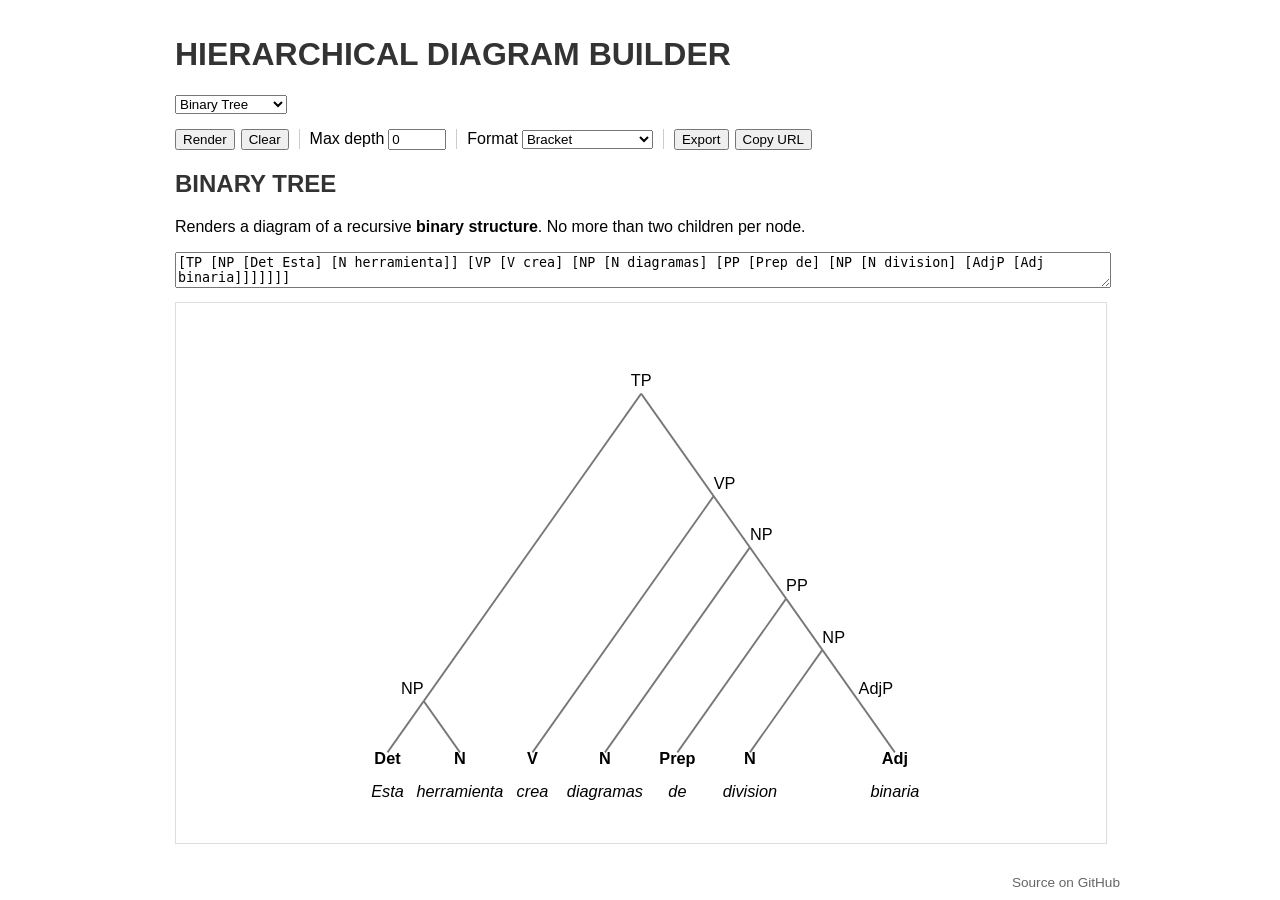
==== index.html @ 6206010d "Add unified hierarchical diagram builder with three visualization tools Combines Binary Tree (SVG), " ====
<!DOCTYPE html>
<html lang="es">

<head>
  <meta charset="utf-8">
  <meta name="viewport" content="width=device-width, initial-scale=1">
  <meta name="author" content="Alejandro Rojo">
  <title>Hierarchical Diagram Builder</title>

  <!-- Scripts -->
  <script src="jsexternal/jquery-3.3.1.min.js"></script>
  <script src="js/common.js"></script>
  <script src="js/parsernode.js"></script>
  <script src="js/parserterminal.js"></script>
  <script src="js/taxogrid.js"></script>
  <script src="js/binarydivision.js"></script>

  <link rel="stylesheet" type="text/css" href="style/common.css" />
  <link rel="stylesheet" type="text/css" href="style/graphicOutput.css" />

  <style>
    #common-toolbar {
      margin: 8px 0;
      display: flex;
      flex-wrap: wrap;
      align-items: center;
      gap: 6px;
    }
    #common-toolbar .separator {
      border-left: 1px solid #ccc;
      height: 20px;
      margin: 0 4px;
    }
    #depth-control, #format-control {
      display: inline-flex;
      align-items: center;
      gap: 4px;
    }
    .tool-section { display: none; }
    .tool-section.active { display: block; }

    #output-frame {
      width: 100%;
      height: 60vh;
      border: 1px solid #ddd;
      margin-top: 10px;
      background: #fff;
    }

    .repo-link {
      margin-top: 12px;
      font-size: 85%;
      text-align: right;
    }
    .repo-link a { color: #666; }
    .repo-link a:hover { color: #333; }
  </style>
</head>

<body>
  <main>
    <header class="inputarea">
      <h1>Hierarchical Diagram Builder</h1>
      <select id="tool-selector" onchange="switchTool(this.value)">
        <option value="binary">Binary Tree</option>
        <option value="taxogrid">Taxonomy Grid</option>
        <option value="tabulate">Tabulator</option>
      </select>
    </header>

    <!-- ================ COMMON TOOLBAR ================ -->
    <div id="common-toolbar">
      <input type="button" value="Render" onclick="commonRender();" />
      <input type="button" value="Clear" onclick="commonClear();" />
      <span class="separator"></span>
      <div id="depth-control">
        <label for="maxDepth">Max depth</label>
        <input id="maxDepth" type="number" min="0" value="0" style="width:50px" />
      </div>
      <span class="separator"></span>
      <div id="format-control">
        <label for="formatSelector">Format</label>
        <select id="formatSelector" onchange="formatChanged();">
          <option value="bracket">Bracket</option>
          <option value="bracket-indented">Bracket (indented)</option>
          <option value="tree">Tree</option>
        </select>
      </div>
      <span class="separator"></span>
      <input type="button" value="Export" onclick="commonExport();" />
      <input type="button" value="Copy URL" onclick="commonCopyURL();" />
    </div>

    <!-- ================ BINARY DESCRIPTION ================ -->
    <section id="binary-section" class="tool-section active">
      <h2>Binary Tree</h2>
      <p>Renders a diagram of a recursive <strong>binary structure</strong>. No more than two children per node.</p>
    </section>

    <!-- ================ TAXOGRID (own textarea + controls) ================ -->
    <section id="taxogrid-section" class="tool-section">
      <h2>Taxonomy Grid</h2>
      <p>Renders a recursive division of a rectangle. Inspired by
        <a href="https://en.wikipedia.org/wiki/Treemapping">treemaps</a>,
        <a href="https://en.wikipedia.org/wiki/Chinese_character_description_language">chinese character decomposition</a> or
        <a href="https://en.wikipedia.org/wiki/Metro_(design_language)">Metro</a> minimalist design.
      </p>
      <label>Use brackets <strong>[...]</strong> for hierarchy, <strong>spaces</strong> as separators,
        quotation marks <strong>"..."</strong> or <strong>&laquo;...&raquo;</strong> to group tokens</label>
      <textarea id="taxogridInput">[Agua Barco [Cabeza Dedo [Estrella Flor Globo Hoja] Isla] Judia]</textarea>
      <div>
        <select id="taxogridClickBehaviour" onchange="taxogridActionChanged();">
          <optgroup label="Cell Action">
            <option value='select' selected>Select</option>
            <option value='copy'>Copy text</option>
            <option value='reorder'>Reorder</option>
          </optgroup>
        </select>
        <select id="taxogridOutputOption">
          <optgroup label="Method">
            <option value='0' selected>CSS flex</option>
            <option value='1'>CSS grid</option>
          </optgroup>
        </select>
        Margin<input id="taxogridMargin" type="number" name="margin" min="0" max="10" value="2">px
      </div>
    </section>

    <!-- ================ TABULATE DESCRIPTION ================ -->
    <section id="tabulate-section" class="tool-section">
      <h2>Tabulator</h2>
      <p>Creates a table from hierarchical data. Same input as Binary Tree, rendered as a study table.</p>
    </section>

    <!-- ================ SHARED INPUT (binary + tabulate) ================ -->
    <div id="shared-input-area">
      <textarea id="sharedInput">[TP [NP [Det Esta] [N herramienta]] [VP [V crea] [NP [N diagramas] [PP [Prep de] [NP [N division] [AdjP [Adj binaria]]]]]]]</textarea>
    </div>

    <!-- ================ OUTPUT ================ -->
    <iframe id="output-frame" src="about:blank"></iframe>

  </main>

  <footer>
    <div class="repo-link">
      <a href="https://github.com/alerojorela/hierarchical-diagram-builder">Source on GitHub</a>
    </div>
  </footer>

  <script>
    /**************************************************************
     *                  TOOL STATE
     **************************************************************/
    var activeTool = 'binary';
    var currentFormat = 'bracket';
    var thisURL = [location.protocol, '//', location.host, location.pathname].join('');

    var tools = {
      binary:   { hasDepth: true,  hasFormat: true  },
      taxogrid: { hasDepth: false, hasFormat: false },
      tabulate: { hasDepth: true,  hasFormat: true  }
    };


    /**************************************************************
     *                  TOOL SWITCHING
     **************************************************************/
    var switchTool = function (tool) {
      activeTool = tool;
      var sections = document.getElementsByClassName('tool-section');
      for (var n = 0; n < sections.length; n++) sections[n].classList.remove('active');
      document.getElementById(tool + '-section').classList.add('active');

      // Depth control
      var depthInput = document.getElementById('maxDepth');
      depthInput.disabled = !tools[tool].hasDepth;
      if (!tools[tool].hasDepth) depthInput.value = 0;

      // Format control: visible for binary/tabulate, hidden for taxogrid
      document.getElementById('format-control').style.display = tools[tool].hasFormat ? '' : 'none';

      // Shared textarea: visible for binary/tabulate, hidden for taxogrid
      document.getElementById('shared-input-area').style.display = tools[tool].hasFormat ? '' : 'none';
    };


    /**************************************************************
     *                  FORMAT CONVERSION
     **************************************************************/
    var objectToTree = function (obj, depth) {
      if (depth === undefined) depth = 0;
      var name = ('name' in obj) ? obj.name : '';
      var lines = ['\t'.repeat(depth) + name];
      if ('children' in obj) {
        for (var i = 0; i < obj.children.length; i++) {
          lines.push(objectToTree(obj.children[i], depth + 1));
        }
      }
      return lines.join('\n');
    };

    var treeToObject = function (text) {
      var tabmatch = /\t|\s{4}/g;
      var lines = text.split('\n');
      var items = [];
      for (var i = 0; i < lines.length; i++) {
        if (lines[i].trim() !== '') {
          items.push({
            depth: (lines[i].match(tabmatch) || []).length,
            name: lines[i].replace(tabmatch, '').trim()
          });
        }
      }
      if (items.length === 0) return { name: '' };

      var buildTree = function (start, parentDepth) {
        var nodes = [];
        var i = start;
        while (i < items.length && items[i].depth > parentDepth) {
          if (items[i].depth === parentDepth + 1) {
            var node = { name: items[i].name };
            var sub = buildTree(i + 1, items[i].depth);
            if (sub.nodes.length > 0) node.children = sub.nodes;
            nodes.push(node);
            i = sub.nextIdx;
          } else {
            i++;
          }
        }
        return { nodes: nodes, nextIdx: i };
      };

      var root = { name: items[0].name };
      var sub = buildTree(1, items[0].depth);
      if (sub.nodes.length > 0) root.children = sub.nodes;
      return root;
    };

    var parseSharedInput = function () {
      var text = document.getElementById('sharedInput').value.trim();
      if (!text) return undefined;
      if (currentFormat === 'tree') return treeToObject(text);
      return ParseBrackettedExpr(text);
    };

    var formatChanged = function () {
      var newFormat = document.getElementById('formatSelector').value;
      var text = document.getElementById('sharedInput').value.trim();
      if (!text) { currentFormat = newFormat; return; }

      // Parse with current format
      var obj;
      if (currentFormat === 'tree') {
        obj = treeToObject(text);
      } else {
        try { obj = ParseBrackettedExpr(text); } catch (e) { obj = null; }
      }
      if (!obj) { currentFormat = newFormat; return; }

      // Convert to new format
      if (newFormat === 'bracket') {
        document.getElementById('sharedInput').value = objectToBracketedExpression(obj, false);
      } else if (newFormat === 'bracket-indented') {
        document.getElementById('sharedInput').value = objectToBracketedExpression(obj, true);
      } else {
        document.getElementById('sharedInput').value = objectToTree(obj);
      }
      currentFormat = newFormat;
    };


    /**************************************************************
     *                  IFRAME RENDERING
     **************************************************************/
    var buildIframeSrc = function () {
      var depth = document.getElementById('maxDepth').value || '0';

      if (activeTool === 'binary') {
        var obj = parseSharedInput();
        if (!obj) return '';
        var bracket = objectToBracketedExpression(obj, false);
        return 'binarydivision.html?q=' + encodeURIComponent(bracket) + '&depth=' + depth;

      } else if (activeTool === 'taxogrid') {
        var q = encodeURIComponent(document.getElementById('taxogridInput').value);
        var method = document.getElementById('taxogridOutputOption').value;
        var margin = document.getElementById('taxogridMargin').value || '2';
        var action = document.getElementById('taxogridClickBehaviour').value;
        return 'taxogrid.html?q=' + q + '&method=' + method + '&margin=' + margin + '&action=' + action;

      } else {
        var obj = parseSharedInput();
        if (!obj) return '';
        var tree = objectToTree(obj);
        return 'tabulate.html?q=' + encodeURIComponent(tree) + '&depth=' + depth;
      }
    };

    var commonRender = function () {
      var src = buildIframeSrc();
      if (src) document.getElementById('output-frame').src = src;
    };

    var commonClear = function () {
      if (activeTool === 'taxogrid') {
        document.getElementById('taxogridInput').value = '';
      } else {
        document.getElementById('sharedInput').value = '';
      }
      document.getElementById('output-frame').src = 'about:blank';
    };

    var commonCopyURL = function () {
      var input;
      if (activeTool === 'taxogrid') {
        input = document.getElementById('taxogridInput').value;
      } else {
        input = document.getElementById('sharedInput').value;
      }
      var url = thisURL + '?tool=' + activeTool + '&q=' + encodeURIComponent(input);
      navigator.clipboard.writeText(url);
    };

    var commonExport = function () {
      if (activeTool === 'binary')        exportBinarySVG();
      else if (activeTool === 'taxogrid') exportTaxogridHTML();
      else if (activeTool === 'tabulate') exportTabulateCSV();
    };


    /**************************************************************
     *                  EXPORT
     **************************************************************/
    var exportBinarySVG = function () {
      var obj = parseSharedInput();
      if (!obj) return;
      var maxdepth = parseInt(document.getElementById("maxDepth").value) || 0;
      if (maxdepth > 0) pruneAtDepth(obj, maxdepth);
      var renderedobj = Render(obj);
      downloadFile('diagram.svg', renderedobj.content.firstChild.outerHTML, 'image/svg+xml');
    };

    var exportTaxogridHTML = function () {
      var q = document.getElementById('taxogridInput').value;
      var obj = parserterminal.parse(q);
      var method = document.getElementById('taxogridOutputOption').value;
      var elem;
      if (method == 1) {
        elem = render.TaxoGridCSSGrid(obj, renderoptions.square);
      } else {
        elem = render.TaxoGridCSSFlex(obj, renderoptions.square);
      }
      var margin = document.getElementById('taxogridMargin').value || '2';
      var html = '<!DOCTYPE html>\n<html>\n<head>\n<meta charset="utf-8">\n' +
        '<style>' +
        ':root{--cell-margin:' + margin + 'px}' +
        '.taxogram{width:85vh;height:85vh}' +
        '.flexgrid .branch{display:flex;flex-direction:row;flex-wrap:wrap;width:100%;height:100%}' +
        '.terminal>.content{background:#444;color:#fff;display:flex;justify-content:center;align-items:center;' +
        'margin:var(--cell-margin) auto;height:calc(100% - 2*var(--cell-margin));width:calc(100% - 2*var(--cell-margin))}' +
        '.terminal a,.terminal span{color:#fff;text-decoration:none;padding:3px}' +
        '</style>\n</head>\n<body>\n' +
        elem.outerHTML +
        '\n</body>\n</html>';
      downloadFile('taxogrid.html', html, 'text/html');
    };

    var exportTabulateCSV = function () {
      var obj = parseSharedInput();
      if (!obj) return;
      var maxdepth = parseInt(document.getElementById("maxDepth").value) || 0;
      var tree = objectToTree(obj);
      var tabmatch = /\t|\s{4}/g;
      var paragraphs = tree.split('\n');

      var maxCols = 0;
      for (var n = 0; n < paragraphs.length; n++) {
        if (paragraphs[n].trim() !== '') {
          var depth = (paragraphs[n].match(tabmatch) || []).length;
          var cols = depth + 1;
          if (maxdepth > 0) cols = Math.min(cols, maxdepth);
          maxCols = Math.max(maxCols, cols);
        }
      }

      var csv = '';
      for (var n = 0; n < paragraphs.length; n++) {
        if (paragraphs[n].trim() !== '') {
          var depth = (paragraphs[n].match(tabmatch) || []).length;
          if (maxdepth > 0 && depth >= maxdepth) continue;
          var content = paragraphs[n].replace(tabmatch, '').trim().replace(/"/g, '""');
          var row = [];
          for (var c = 0; c < maxCols; c++) {
            row.push(c === depth ? '"' + content + '"' : '""');
          }
          csv += row.join(',') + '\n';
        }
      }
      downloadFile('table.csv', csv, 'text/csv');
    };

    var downloadFile = function (filename, content, mimeType) {
      var blob = new Blob([content], { type: mimeType });
      var a = document.createElement('a');
      a.href = URL.createObjectURL(blob);
      a.download = filename;
      a.click();
      URL.revokeObjectURL(a.href);
    };


    /**************************************************************
     *                  TAXOGRID: ACTION CHANGE
     **************************************************************/
    var taxogridActionChanged = function () {
      var iframe = document.getElementById('output-frame');
      if (iframe.contentWindow && activeTool === 'taxogrid') {
        var action = document.getElementById('taxogridClickBehaviour').value;
        iframe.contentWindow.postMessage({ type: 'set-action', action: action }, '*');
      }
    };


    /**************************************************************
     *                  MESSAGES FROM IFRAME
     **************************************************************/
    window.addEventListener('message', function (e) {
      if (e.data && e.data.type === 'taxogrid-sync') {
        document.getElementById('taxogridInput').value = e.data.expression;
      }
    });


    /**************************************************************
     *                  UTILITIES
     **************************************************************/
    var pruneAtDepth = function (obj, maxDepth, currentDepth) {
      if (currentDepth === undefined) currentDepth = 0;
      if (currentDepth >= maxDepth) { delete obj.children; return; }
      if ('children' in obj) {
        for (var n = 0; n < obj.children.length; n++) {
          pruneAtDepth(obj.children[n], maxDepth, currentDepth + 1);
        }
      }
    };


    /**************************************************************
     *                  INIT
     **************************************************************/
    window.onload = function () {
      var tool = GetURLParameter("tool");
      if (tool !== undefined) {
        activeTool = decodeURI(tool[0]);
        document.getElementById("tool-selector").value = activeTool;
      }
      switchTool(activeTool);

      var q = GetURLParameter("q");
      if (q !== undefined) {
        var input = decodeURI(q[0]);
        if (activeTool === 'taxogrid') {
          document.getElementById('taxogridInput').value = input;
        } else {
          document.getElementById('sharedInput').value = input;
        }
      }

      var fmt = GetURLParameter("format");
      if (fmt !== undefined) {
        currentFormat = decodeURI(fmt[0]);
        document.getElementById('formatSelector').value = currentFormat;
      }

      commonRender();
    };
  </script>
</body>

</html>
---- style/common.css ----
/**************************************************************
 *                       COMMON
 **************************************************************/

/* Filter effects */
.invert { filter: invert(100%); }
.grayscale { filter: grayscale(100%); }
.brightness { filter: brightness(0.25); }
---- style/graphicOutput.css ----
/*
Para documentos HTML con input, y con output gráficos
*/
/***************************
****************************
				LAYOUT
****************************
***************************/
.flex {
	width: 99%;
	margin: 0 auto;
	display: flex;
	justify-content: space-between;
}
.center {
	display: block;
	margin-left: auto;
	margin-right: auto;
	width: 50%;
} 

/***************************
****************************
			SVG
****************************
***************************/

text.selected {
	font-family: Ubuntu;
	fill: red;
}

text {
	font-family: Isocteur, Courier New, sans-serif;
}

rect:hover {
	fill: none;
	/* filter: brightness(190%);
	background:url([data-uri]
	) repeat;
	*/
}

#canvas {
	height: 100px;
}


/***************************
****************************
			
****************************
***************************/
a {
	/*
	color: red;
	padding: 0em 1em;
	*/
	
	text-decoration: none;
}



/*
Para textos hechos con im�genes en vez de con tipos de letra est�ndar.
*/
textarea {
	min-width: 100%;
}

.inputarea {
	margin: 15px 0;
}



/*
button {
	background-color: #ddd;
	border: none;

	text-decoration: none;

	cursor: pointer;
	
	height: 50px;
	width: 70px;
}
*/


body {
	max-width: 960px;
	width: 95%;
	background: none;

	margin: 0 auto;
	text-align: left;
	font-family: 'Segoe UI', 'Helvetica Neue', Arial, sans-serif;
}



/***************************
****************************
		  HEADERS
****************************
***************************/  
header {
	/* text-align: right; */
}
footer {
	text-align: center;
}


h1, h2 {
	text-transform: uppercase;
}
h1, h2, h3, h4, h5, h6 {
	font-family: 'Calibri', 'Segoe UI', 'Helvetica Neue', Arial, sans-serif;
	color: #333;
}


main {
	/* background-color: #fff; */
	 /* color distinto del de la p�gina  */
	padding: 15px;
}





/***************************
****************************
			HIDDEN OBJECTS
****************************
***************************/  
details {
	border: 1px solid #ccc;
	border-radius: 3px;
	margin: 10px 0;
}
details>* {
	padding: 0 12px;
}
details summary {
	background: #f5f5f5;
	border-bottom: 1px solid #ccc;
	color: #555;
	padding: 4px 12px;
	cursor: pointer;
}
details summary:hover {
	background: #eee;
	color: #333;
}


.hiddenBeforeProcessing {
	display: none;
}


/***************************
****************************
		OTROS
****************************
***************************/  
.WarningArea {
	display:none;
	margin: 10px 30px;
	padding: 10px 20px;
	border: 1px dotted gray;
	border-left: 2px solid red;
	color: red;
}

/***************************
****************************
		TABLES & LISTS
****************************
***************************/  
  .minimalist th {
	border-bottom: 3px solid;
  }

  td {
	padding: 0 5px;
  }

  tbody tr:hover {
	background-color: rgb(238, 238, 238);
	}
	




	.table-of-contents {
		background-color: #eee;
	}
  	.table-of-contents li {
		list-style-type: none;
	}
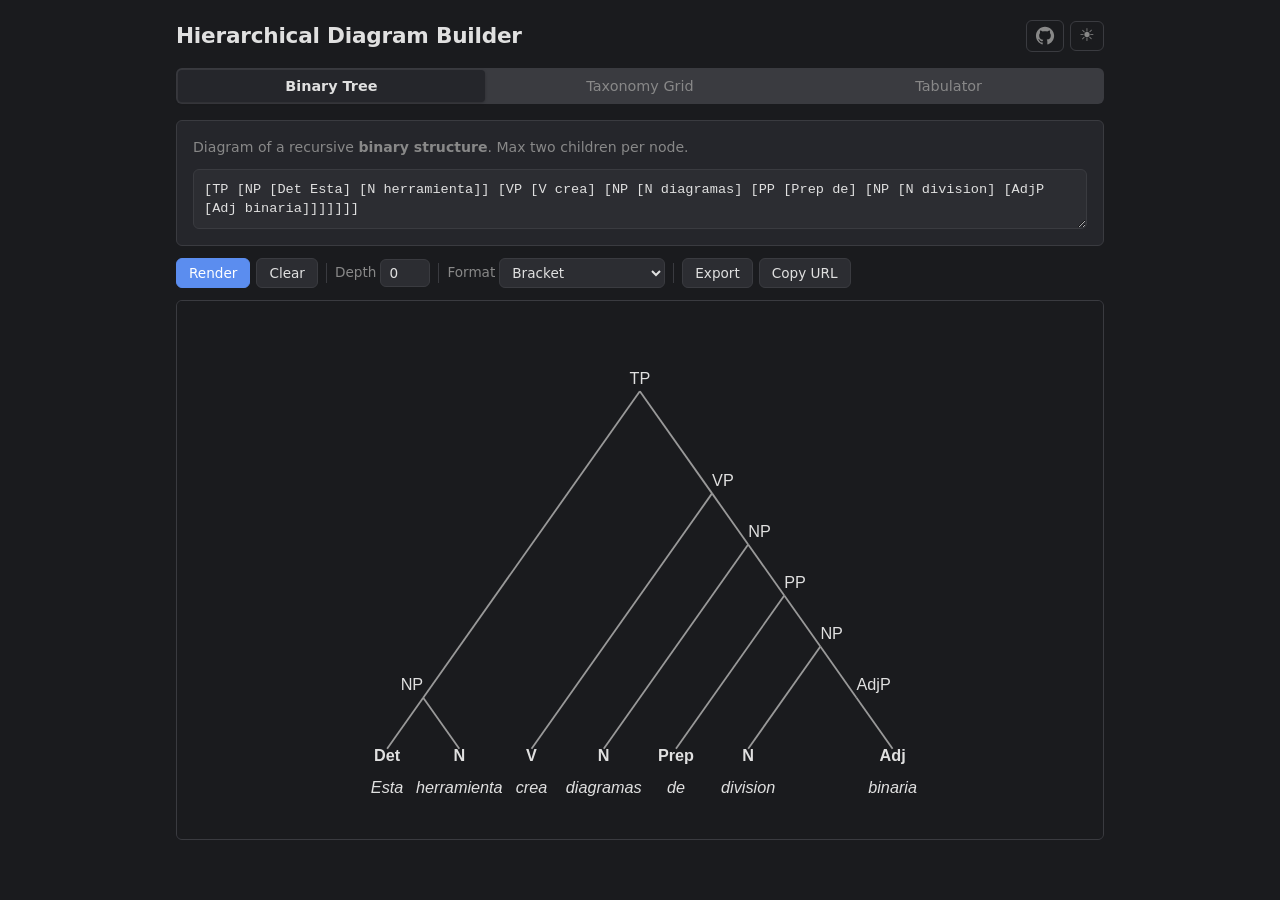
==== commit 68168934: "update" ====
--- a/index.html
+++ b/index.html
@@ -7,7 +7,6 @@
   <meta name="author" content="Alejandro Rojo">
   <title>Hierarchical Diagram Builder</title>
 
-  <!-- Scripts -->
   <script src="jsexternal/jquery-3.3.1.min.js"></script>
   <script src="js/common.js"></script>
   <script src="js/parsernode.js"></script>
@@ -15,466 +14,622 @@
   <script src="js/taxogrid.js"></script>
   <script src="js/binarydivision.js"></script>
 
-  <link rel="stylesheet" type="text/css" href="style/common.css" />
-  <link rel="stylesheet" type="text/css" href="style/graphicOutput.css" />
-
   <style>
-    #common-toolbar {
-      margin: 8px 0;
+    :root {
+      --bg: #1a1b1e;
+      --surface: #25262b;
+      --border: #3a3b40;
+      --text: #e0e0e0;
+      --muted: #888;
+      --accent: #5b8def;
+      --accent-hover: #4a7cff;
+      --radius: 6px;
+      --shadow: rgba(0,0,0,0.25);
+      --input-bg: #2c2d32;
+    }
+    [data-theme="light"] {
+      --bg: #f4f5f7;
+      --surface: #fff;
+      --border: #e0e0e0;
+      --text: #333;
+      --muted: #777;
+      --accent: #4a7cff;
+      --accent-hover: #3360d4;
+      --shadow: rgba(0,0,0,0.08);
+      --input-bg: #fff;
+    }
+
+    *, *::before, *::after { box-sizing: border-box; }
+    html, body { margin: 0; padding: 0; }
+    body {
+      font-family: 'Segoe UI', system-ui, -apple-system, sans-serif;
+      background: var(--bg);
+      color: var(--text);
+      line-height: 1.5;
+    }
+
+    main {
+      max-width: 960px;
+      margin: 0 auto;
+      padding: 20px 16px;
+    }
+
+    h1 {
+      font-size: 1.35em;
+      font-weight: 600;
+      margin: 0 0 16px;
+      letter-spacing: -0.01em;
+    }
+
+    /* ── Tabs ── */
+    .tabs {
+      display: flex;
+      gap: 2px;
+      background: var(--border);
+      border-radius: var(--radius);
+      padding: 2px;
+      margin-bottom: 16px;
+    }
+    .tab {
+      flex: 1;
+      padding: 8px 12px;
+      border: none;
+      border-radius: calc(var(--radius) - 2px);
+      background: transparent;
+      font-size: 0.9em;
+      color: var(--muted);
+      cursor: pointer;
+      transition: all 0.15s;
+    }
+    .tab:hover { color: var(--text); }
+    .tab.active {
+      background: var(--surface);
+      color: var(--text);
+      font-weight: 600;
+      box-shadow: 0 1px 3px var(--shadow);
+    }
+
+    /* ── Panel ── */
+    .panel {
+      background: var(--surface);
+      border: 1px solid var(--border);
+      border-radius: var(--radius);
+      padding: 16px;
+      margin-bottom: 12px;
+    }
+
+    .tool-hint {
+      display: none;
+      margin: 0 0 10px;
+      font-size: 0.88em;
+      color: var(--muted);
+    }
+    .tool-hint.active { display: block; }
+    .tool-hint a { color: var(--accent); }
+
+    textarea {
+      display: block;
+      width: 100%;
+      min-height: 56px;
+      padding: 10px;
+      border: 1px solid var(--border);
+      border-radius: var(--radius);
+      font-family: 'Consolas', 'Monaco', 'Courier New', monospace;
+      font-size: 0.85em;
+      resize: vertical;
+      line-height: 1.4;
+      color: var(--text);
+      background: var(--input-bg);
+    }
+    textarea:focus {
+      outline: none;
+      border-color: var(--accent);
+      box-shadow: 0 0 0 2px rgba(91, 141, 239, 0.2);
+    }
+
+    .taxogrid-controls {
       display: flex;
       flex-wrap: wrap;
+      gap: 8px;
       align-items: center;
+      margin-top: 10px;
+    }
+
+    /* ── Toolbar ── */
+    .toolbar {
+      display: flex;
+      flex-wrap: wrap;
       gap: 6px;
-    }
-    #common-toolbar .separator {
-      border-left: 1px solid #ccc;
-      height: 20px;
-      margin: 0 4px;
-    }
-    #depth-control, #format-control {
+      align-items: center;
+      margin-bottom: 12px;
+    }
+    .toolbar .group {
       display: inline-flex;
       align-items: center;
       gap: 4px;
     }
-    .tool-section { display: none; }
-    .tool-section.active { display: block; }
-
+    .toolbar .sep {
+      width: 1px;
+      height: 20px;
+      background: var(--border);
+      margin: 0 2px;
+    }
+
+    /* ── Controls ── */
+    button, select, input[type="number"] {
+      font-family: inherit;
+      font-size: 0.85em;
+      border: 1px solid var(--border);
+      border-radius: var(--radius);
+      padding: 6px 12px;
+      background: var(--input-bg);
+      color: var(--text);
+      cursor: pointer;
+    }
+    button:hover { background: var(--border); }
+    select { padding: 5px 8px; }
+    input[type="number"] { padding: 5px 8px; }
+    select:disabled, input:disabled {
+      opacity: 0.45;
+      cursor: not-allowed;
+    }
+    label {
+      font-size: 0.85em;
+      color: var(--muted);
+    }
+
+    .btn-primary {
+      background: var(--accent);
+      color: #fff;
+      border-color: var(--accent);
+      font-weight: 500;
+    }
+    .btn-primary:hover {
+      background: var(--accent-hover);
+      border-color: var(--accent-hover);
+    }
+
+    /* ── Output ── */
     #output-frame {
       width: 100%;
       height: 60vh;
-      border: 1px solid #ddd;
-      margin-top: 10px;
-      background: #fff;
-    }
-
-    .repo-link {
-      margin-top: 12px;
-      font-size: 85%;
-      text-align: right;
-    }
-    .repo-link a { color: #666; }
-    .repo-link a:hover { color: #333; }
+      border: 1px solid var(--border);
+      border-radius: var(--radius);
+      background: var(--surface);
+    }
+
+    /* ── Header ── */
+    header {
+      display: flex;
+      justify-content: space-between;
+      align-items: center;
+      margin-bottom: 16px;
+    }
+    header h1 { margin: 0; }
+
+    header > div {
+      display: flex;
+      align-items: center;
+      gap: 6px;
+    }
+
+    #github-link {
+      display: inline-flex;
+      align-items: center;
+      padding: 5px 8px;
+      border: 1px solid var(--border);
+      border-radius: var(--radius);
+      color: var(--muted);
+      text-decoration: none;
+    }
+    #github-link:hover { color: var(--text); background: var(--border); }
+
+    #theme-toggle {
+      background: none;
+      border: 1px solid var(--border);
+      border-radius: var(--radius);
+      padding: 5px 8px;
+      font-size: 1.1em;
+      line-height: 1;
+      cursor: pointer;
+      color: var(--muted);
+    }
+    #theme-toggle:hover { color: var(--text); background: var(--border); }
+
   </style>
 </head>
 
 <body>
   <main>
-    <header class="inputarea">
+    <header>
       <h1>Hierarchical Diagram Builder</h1>
-      <select id="tool-selector" onchange="switchTool(this.value)">
-        <option value="binary">Binary Tree</option>
-        <option value="taxogrid">Taxonomy Grid</option>
-        <option value="tabulate">Tabulator</option>
-      </select>
+      <div>
+        <a id="github-link" href="https://github.com/alerojorela/hierarchical-diagram-builder" title="Source on GitHub" target="_blank">
+          <svg viewBox="0 0 36 36" width="20" height="20"><path fill="currentColor" fill-rule="evenodd" d="M18,1.4C9,1.4,1.7,8.7,1.7,17.7c0,7.2,4.7,13.3,11.1,15.5c0.8,0.1,1.1-0.4,1.1-0.8c0-0.4,0-1.4,0-2.8c-4.5,1-5.5-2.2-5.5-2.2c-0.7-1.9-1.8-2.4-1.8-2.4c-1.5-1,0.1-1,0.1-1c1.6,0.1,2.5,1.7,2.5,1.7c1.5,2.5,3.8,1.8,4.7,1.4c0.1-1.1,0.6-1.8,1-2.2c-3.6-0.4-7.4-1.8-7.4-8.1c0-1.8,0.6-3.2,1.7-4.4c-0.2-0.4-0.7-2.1,0.2-4.3c0,0,1.4-0.4,4.5,1.7c1.3-0.4,2.7-0.5,4.1-0.5c1.4,0,2.8,0.2,4.1,0.5c3.1-2.1,4.5-1.7,4.5-1.7c0.9,2.2,0.3,3.9,0.2,4.3c1,1.1,1.7,2.6,1.7,4.4c0,6.3-3.8,7.6-7.4,8c0.6,0.5,1.1,1.5,1.1,3c0,2.2,0,3.9,0,4.5c0,0.4,0.3,0.9,1.1,0.8c6.5-2.2,11.1-8.3,11.1-15.5C34.3,8.7,27,1.4,18,1.4z"/></svg>
+        </a>
+        <button id="theme-toggle" title="Toggle theme"></button>
+      </div>
     </header>
 
-    <!-- ================ COMMON TOOLBAR ================ -->
-    <div id="common-toolbar">
-      <input type="button" value="Render" onclick="commonRender();" />
-      <input type="button" value="Clear" onclick="commonClear();" />
-      <span class="separator"></span>
-      <div id="depth-control">
-        <label for="maxDepth">Max depth</label>
-        <input id="maxDepth" type="number" min="0" value="0" style="width:50px" />
+    <nav class="tabs" id="tabs">
+      <button class="tab active" data-tool="binary">Binary Tree</button>
+      <button class="tab" data-tool="taxogrid">Taxonomy Grid</button>
+      <button class="tab" data-tool="tabulate">Tabulator</button>
+    </nav>
+
+    <div class="panel">
+      <p id="hint-binary" class="tool-hint active">
+        Diagram of a recursive <strong>binary structure</strong>. Max two children per node.
+      </p>
+      <p id="hint-taxogrid" class="tool-hint">
+        Recursive division of a rectangle, inspired by
+        <a href="https://en.wikipedia.org/wiki/Treemapping">treemaps</a>,
+        <a href="https://en.wikipedia.org/wiki/Chinese_character_description_language">character decomposition</a> and
+        <a href="https://en.wikipedia.org/wiki/Metro_(design_language)">Metro</a> design.
+        Only <strong>terminal nodes</strong> (leaves) are displayed, unlike Binary Tree and Tabulator which show all levels.
+        Use <strong>[...]</strong> for hierarchy, spaces as separators,
+        <strong>"..."</strong> or <strong>&laquo;...&raquo;</strong> to group tokens.
+        Even numbers of children per group (2, 4, 6...) produce the most balanced layouts.
+      </p>
+      <p id="hint-tabulate" class="tool-hint">
+        Hierarchical data rendered as a merged-cell <strong>table</strong>. Same input as Binary Tree.
+      </p>
+
+      <div id="shared-area">
+        <textarea id="sharedInput">[TP [NP [Det Esta] [N herramienta]] [VP [V crea] [NP [N diagramas] [PP [Prep de] [NP [N division] [AdjP [Adj binaria]]]]]]]</textarea>
       </div>
-      <span class="separator"></span>
-      <div id="format-control">
-        <label for="formatSelector">Format</label>
-        <select id="formatSelector" onchange="formatChanged();">
+
+      <div id="taxogrid-area" style="display:none">
+        <textarea id="taxogridInput">[Agua Barco [Cabeza Dedo [Estrella Flor Globo Hoja] Isla] Judia]</textarea>
+        <div class="taxogrid-controls">
+          <select id="taxoAction">
+            <option value="select" selected>Select</option>
+            <option value="copy">Copy text</option>
+            <option value="reorder">Reorder</option>
+          </select>
+          <select id="taxoMethod">
+            <option value="0" selected>CSS Flex</option>
+            <option value="1">CSS Grid</option>
+          </select>
+          <label>Margin <input id="taxoMargin" type="number" min="0" max="10" value="2" style="width:50px"> px</label>
+        </div>
+      </div>
+    </div>
+
+    <div class="toolbar">
+      <button class="btn-primary" id="btn-render">Render</button>
+      <button id="btn-clear">Clear</button>
+      <span class="sep"></span>
+      <div class="group">
+        <label for="maxDepth">Depth</label>
+        <input id="maxDepth" type="number" min="0" value="0" style="width:50px">
+      </div>
+      <span class="sep"></span>
+      <div class="group" id="format-group">
+        <label for="formatSelect">Format</label>
+        <select id="formatSelect">
           <option value="bracket">Bracket</option>
           <option value="bracket-indented">Bracket (indented)</option>
-          <option value="tree">Tree</option>
+          <option value="tree">Indented</option>
         </select>
       </div>
-      <span class="separator"></span>
-      <input type="button" value="Export" onclick="commonExport();" />
-      <input type="button" value="Copy URL" onclick="commonCopyURL();" />
+      <span class="sep"></span>
+      <button id="btn-export">Export</button>
+      <button id="btn-copyurl">Copy URL</button>
     </div>
 
-    <!-- ================ BINARY DESCRIPTION ================ -->
-    <section id="binary-section" class="tool-section active">
-      <h2>Binary Tree</h2>
-      <p>Renders a diagram of a recursive <strong>binary structure</strong>. No more than two children per node.</p>
-    </section>
-
-    <!-- ================ TAXOGRID (own textarea + controls) ================ -->
-    <section id="taxogrid-section" class="tool-section">
-      <h2>Taxonomy Grid</h2>
-      <p>Renders a recursive division of a rectangle. Inspired by
-        <a href="https://en.wikipedia.org/wiki/Treemapping">treemaps</a>,
-        <a href="https://en.wikipedia.org/wiki/Chinese_character_description_language">chinese character decomposition</a> or
-        <a href="https://en.wikipedia.org/wiki/Metro_(design_language)">Metro</a> minimalist design.
-      </p>
-      <label>Use brackets <strong>[...]</strong> for hierarchy, <strong>spaces</strong> as separators,
-        quotation marks <strong>"..."</strong> or <strong>&laquo;...&raquo;</strong> to group tokens</label>
-      <textarea id="taxogridInput">[Agua Barco [Cabeza Dedo [Estrella Flor Globo Hoja] Isla] Judia]</textarea>
-      <div>
-        <select id="taxogridClickBehaviour" onchange="taxogridActionChanged();">
-          <optgroup label="Cell Action">
-            <option value='select' selected>Select</option>
-            <option value='copy'>Copy text</option>
-            <option value='reorder'>Reorder</option>
-          </optgroup>
-        </select>
-        <select id="taxogridOutputOption">
-          <optgroup label="Method">
-            <option value='0' selected>CSS flex</option>
-            <option value='1'>CSS grid</option>
-          </optgroup>
-        </select>
-        Margin<input id="taxogridMargin" type="number" name="margin" min="0" max="10" value="2">px
-      </div>
-    </section>
-
-    <!-- ================ TABULATE DESCRIPTION ================ -->
-    <section id="tabulate-section" class="tool-section">
-      <h2>Tabulator</h2>
-      <p>Creates a table from hierarchical data. Same input as Binary Tree, rendered as a study table.</p>
-    </section>
-
-    <!-- ================ SHARED INPUT (binary + tabulate) ================ -->
-    <div id="shared-input-area">
-      <textarea id="sharedInput">[TP [NP [Det Esta] [N herramienta]] [VP [V crea] [NP [N diagramas] [PP [Prep de] [NP [N division] [AdjP [Adj binaria]]]]]]]</textarea>
-    </div>
-
-    <!-- ================ OUTPUT ================ -->
     <iframe id="output-frame" src="about:blank"></iframe>
 
   </main>
 
-  <footer>
-    <div class="repo-link">
-      <a href="https://github.com/alerojorela/hierarchical-diagram-builder">Source on GitHub</a>
-    </div>
-  </footer>
-
   <script>
-    /**************************************************************
-     *                  TOOL STATE
-     **************************************************************/
+    /* ── Theme ── */
+
+    function setTheme(theme) {
+      if (theme === 'light') {
+        document.documentElement.setAttribute('data-theme', 'light');
+      } else {
+        document.documentElement.removeAttribute('data-theme');
+      }
+      document.getElementById('theme-toggle').textContent = theme === 'light' ? '\u263E' : '\u2600';
+      localStorage.setItem('theme', theme);
+    }
+
+    document.getElementById('theme-toggle').addEventListener('click', function () {
+      var current = localStorage.getItem('theme') || 'dark';
+      setTheme(current === 'dark' ? 'light' : 'dark');
+      if (el && el.frame && el.frame.src !== 'about:blank') doRender();
+    });
+
+    setTheme(localStorage.getItem('theme') || 'dark');
+
+
+    var TOOLS = {
+      binary:   { depth: true,  format: true,  shared: true  },
+      taxogrid: { depth: false, format: false, shared: false },
+      tabulate: { depth: true,  format: true,  shared: true  }
+    };
+
+    var el = {
+      tabs:         document.querySelectorAll('.tab'),
+      hints:        document.querySelectorAll('.tool-hint'),
+      sharedInput:  document.getElementById('sharedInput'),
+      taxoInput:    document.getElementById('taxogridInput'),
+      sharedArea:   document.getElementById('shared-area'),
+      taxoArea:     document.getElementById('taxogrid-area'),
+      frame:        document.getElementById('output-frame'),
+      depth:        document.getElementById('maxDepth'),
+      formatSelect: document.getElementById('formatSelect'),
+      taxoAction:   document.getElementById('taxoAction'),
+      taxoMethod:   document.getElementById('taxoMethod'),
+      taxoMargin:   document.getElementById('taxoMargin')
+    };
+
     var activeTool = 'binary';
     var currentFormat = 'bracket';
-    var thisURL = [location.protocol, '//', location.host, location.pathname].join('');
-
-    var tools = {
-      binary:   { hasDepth: true,  hasFormat: true  },
-      taxogrid: { hasDepth: false, hasFormat: false },
-      tabulate: { hasDepth: true,  hasFormat: true  }
-    };
-
-
-    /**************************************************************
-     *                  TOOL SWITCHING
-     **************************************************************/
-    var switchTool = function (tool) {
+
+
+    /* ── Tool switching ── */
+
+    function switchTool(tool) {
       activeTool = tool;
-      var sections = document.getElementsByClassName('tool-section');
-      for (var n = 0; n < sections.length; n++) sections[n].classList.remove('active');
-      document.getElementById(tool + '-section').classList.add('active');
-
-      // Depth control
-      var depthInput = document.getElementById('maxDepth');
-      depthInput.disabled = !tools[tool].hasDepth;
-      if (!tools[tool].hasDepth) depthInput.value = 0;
-
-      // Format control: visible for binary/tabulate, hidden for taxogrid
-      document.getElementById('format-control').style.display = tools[tool].hasFormat ? '' : 'none';
-
-      // Shared textarea: visible for binary/tabulate, hidden for taxogrid
-      document.getElementById('shared-input-area').style.display = tools[tool].hasFormat ? '' : 'none';
-    };
-
-
-    /**************************************************************
-     *                  FORMAT CONVERSION
-     **************************************************************/
-    var objectToTree = function (obj, depth) {
-      if (depth === undefined) depth = 0;
-      var name = ('name' in obj) ? obj.name : '';
-      var lines = ['\t'.repeat(depth) + name];
-      if ('children' in obj) {
-        for (var i = 0; i < obj.children.length; i++) {
+      var cfg = TOOLS[tool];
+
+      el.tabs.forEach(function (t) {
+        t.classList.toggle('active', t.dataset.tool === tool);
+      });
+
+      el.hints.forEach(function (h) { h.classList.remove('active'); });
+      document.getElementById('hint-' + tool).classList.add('active');
+
+      el.sharedArea.style.display  = cfg.shared ? '' : 'none';
+      el.taxoArea.style.display    = cfg.shared ? 'none' : '';
+
+      el.depth.disabled = !cfg.depth;
+      if (!cfg.depth) el.depth.value = 0;
+
+      el.formatSelect.disabled = !cfg.format;
+    }
+
+
+    /* ── Format conversion ── */
+
+    function objectToTree(obj, depth) {
+      depth = depth || 0;
+      var lines = ['\t'.repeat(depth) + (obj.name || '')];
+      if (obj.children) {
+        for (var i = 0; i < obj.children.length; i++)
           lines.push(objectToTree(obj.children[i], depth + 1));
-        }
       }
       return lines.join('\n');
-    };
-
-    var treeToObject = function (text) {
-      var tabmatch = /\t|\s{4}/g;
+    }
+
+    function treeToObject(text) {
+      var rx = /\t|\s{4}/g;
+      var items = [];
       var lines = text.split('\n');
-      var items = [];
       for (var i = 0; i < lines.length; i++) {
-        if (lines[i].trim() !== '') {
-          items.push({
-            depth: (lines[i].match(tabmatch) || []).length,
-            name: lines[i].replace(tabmatch, '').trim()
-          });
-        }
-      }
-      if (items.length === 0) return { name: '' };
-
-      var buildTree = function (start, parentDepth) {
-        var nodes = [];
-        var i = start;
+        if (lines[i].trim() === '') continue;
+        items.push({
+          depth: (lines[i].match(rx) || []).length,
+          name:  lines[i].replace(rx, '').trim()
+        });
+      }
+      if (!items.length) return { name: '' };
+
+      function build(start, parentDepth) {
+        var nodes = [], i = start;
         while (i < items.length && items[i].depth > parentDepth) {
           if (items[i].depth === parentDepth + 1) {
             var node = { name: items[i].name };
-            var sub = buildTree(i + 1, items[i].depth);
-            if (sub.nodes.length > 0) node.children = sub.nodes;
+            var sub = build(i + 1, items[i].depth);
+            if (sub.nodes.length) node.children = sub.nodes;
             nodes.push(node);
-            i = sub.nextIdx;
+            i = sub.next;
           } else {
             i++;
           }
         }
-        return { nodes: nodes, nextIdx: i };
-      };
+        return { nodes: nodes, next: i };
+      }
 
       var root = { name: items[0].name };
-      var sub = buildTree(1, items[0].depth);
-      if (sub.nodes.length > 0) root.children = sub.nodes;
+      var sub = build(1, items[0].depth);
+      if (sub.nodes.length) root.children = sub.nodes;
       return root;
-    };
-
-    var parseSharedInput = function () {
-      var text = document.getElementById('sharedInput').value.trim();
-      if (!text) return undefined;
-      if (currentFormat === 'tree') return treeToObject(text);
-      return ParseBrackettedExpr(text);
-    };
-
-    var formatChanged = function () {
-      var newFormat = document.getElementById('formatSelector').value;
-      var text = document.getElementById('sharedInput').value.trim();
-      if (!text) { currentFormat = newFormat; return; }
-
-      // Parse with current format
+    }
+
+    function parseSharedInput() {
+      var text = el.sharedInput.value.trim();
+      if (!text) return null;
+      return currentFormat === 'tree' ? treeToObject(text) : ParseBrackettedExpr(text);
+    }
+
+    function formatChanged() {
+      var fmt = el.formatSelect.value;
+      var text = el.sharedInput.value.trim();
+      if (!text) { currentFormat = fmt; return; }
+
       var obj;
       if (currentFormat === 'tree') {
         obj = treeToObject(text);
       } else {
         try { obj = ParseBrackettedExpr(text); } catch (e) { obj = null; }
       }
-      if (!obj) { currentFormat = newFormat; return; }
-
-      // Convert to new format
-      if (newFormat === 'bracket') {
-        document.getElementById('sharedInput').value = objectToBracketedExpression(obj, false);
-      } else if (newFormat === 'bracket-indented') {
-        document.getElementById('sharedInput').value = objectToBracketedExpression(obj, true);
-      } else {
-        document.getElementById('sharedInput').value = objectToTree(obj);
-      }
-      currentFormat = newFormat;
-    };
-
-
-    /**************************************************************
-     *                  IFRAME RENDERING
-     **************************************************************/
-    var buildIframeSrc = function () {
-      var depth = document.getElementById('maxDepth').value || '0';
-
+      if (!obj) { currentFormat = fmt; return; }
+
+      if (fmt === 'tree')                  el.sharedInput.value = objectToTree(obj);
+      else if (fmt === 'bracket-indented') el.sharedInput.value = objectToBracketedExpression(obj, true);
+      else                                 el.sharedInput.value = objectToBracketedExpression(obj, false);
+
+      currentFormat = fmt;
+    }
+
+
+    /* ── Render ── */
+
+    function getTheme() {
+      return localStorage.getItem('theme') || 'dark';
+    }
+
+    function buildSrc() {
+      var depth = el.depth.value || '0';
+      var theme = '&theme=' + getTheme();
+
+      if (activeTool === 'taxogrid') {
+        return 'taxogrid.html?q=' + encodeURIComponent(el.taxoInput.value) +
+          '&method=' + el.taxoMethod.value +
+          '&margin=' + (el.taxoMargin.value || '2') +
+          '&action=' + el.taxoAction.value + theme;
+      }
+
+      var obj = parseSharedInput();
+      if (!obj) return '';
+
+      if (activeTool === 'binary')
+        return 'binarydivision.html?q=' + encodeURIComponent(objectToBracketedExpression(obj, false)) + '&depth=' + depth + theme;
+
+      return 'tabulate.html?q=' + encodeURIComponent(objectToTree(obj)) + '&depth=' + depth + theme;
+    }
+
+    function doRender() {
+      var src = buildSrc();
+      if (src) el.frame.src = src;
+    }
+
+    function doClear() {
+      (TOOLS[activeTool].shared ? el.sharedInput : el.taxoInput).value = '';
+      el.frame.src = 'about:blank';
+    }
+
+    function doCopyURL() {
+      var input = TOOLS[activeTool].shared ? el.sharedInput.value : el.taxoInput.value;
+      var base = location.protocol + '//' + location.host + location.pathname;
+      navigator.clipboard.writeText(base + '?tool=' + activeTool + '&q=' + encodeURIComponent(input));
+    }
+
+
+    /* ── Export ── */
+
+    function downloadFile(name, content, mime) {
+      var a = document.createElement('a');
+      a.href = URL.createObjectURL(new Blob([content], { type: mime }));
+      a.download = name;
+      a.click();
+      URL.revokeObjectURL(a.href);
+    }
+
+    function pruneAtDepth(obj, max, cur) {
+      cur = cur || 0;
+      if (cur >= max) { delete obj.children; return; }
+      if (obj.children) {
+        for (var i = 0; i < obj.children.length; i++) pruneAtDepth(obj.children[i], max, cur + 1);
+      }
+    }
+
+    function doExport() {
       if (activeTool === 'binary') {
         var obj = parseSharedInput();
-        if (!obj) return '';
-        var bracket = objectToBracketedExpression(obj, false);
-        return 'binarydivision.html?q=' + encodeURIComponent(bracket) + '&depth=' + depth;
+        if (!obj) return;
+        var d = parseInt(el.depth.value) || 0;
+        if (d > 0) pruneAtDepth(obj, d);
+        downloadFile('diagram.svg', Render(obj).content.firstChild.outerHTML, 'image/svg+xml');
 
       } else if (activeTool === 'taxogrid') {
-        var q = encodeURIComponent(document.getElementById('taxogridInput').value);
-        var method = document.getElementById('taxogridOutputOption').value;
-        var margin = document.getElementById('taxogridMargin').value || '2';
-        var action = document.getElementById('taxogridClickBehaviour').value;
-        return 'taxogrid.html?q=' + q + '&method=' + method + '&margin=' + margin + '&action=' + action;
+        var parsed = parserterminal.parse(el.taxoInput.value);
+        var elem = el.taxoMethod.value == 1
+          ? render.TaxoGridCSSGrid(parsed, renderoptions.square)
+          : render.TaxoGridCSSFlex(parsed, renderoptions.square);
+        var m = el.taxoMargin.value || '2';
+        downloadFile('taxogrid.html',
+          '<!DOCTYPE html>\n<html>\n<head>\n<meta charset="utf-8">\n<style>' +
+          ':root{--cell-margin:' + m + 'px}' +
+          '.taxogram{width:85vh;height:85vh}' +
+          '.flexgrid .branch{display:flex;flex-direction:row;flex-wrap:wrap;width:100%;height:100%}' +
+          '.terminal>.content{background:#444;color:#fff;display:flex;justify-content:center;align-items:center;' +
+          'margin:var(--cell-margin) auto;height:calc(100% - 2*var(--cell-margin));width:calc(100% - 2*var(--cell-margin))}' +
+          '.terminal a,.terminal span{color:#fff;text-decoration:none;padding:3px}' +
+          '</style>\n</head>\n<body>\n' + elem.outerHTML + '\n</body>\n</html>',
+          'text/html');
 
       } else {
         var obj = parseSharedInput();
-        if (!obj) return '';
+        if (!obj) return;
+        var maxd = parseInt(el.depth.value) || 0;
         var tree = objectToTree(obj);
-        return 'tabulate.html?q=' + encodeURIComponent(tree) + '&depth=' + depth;
-      }
-    };
-
-    var commonRender = function () {
-      var src = buildIframeSrc();
-      if (src) document.getElementById('output-frame').src = src;
-    };
-
-    var commonClear = function () {
-      if (activeTool === 'taxogrid') {
-        document.getElementById('taxogridInput').value = '';
-      } else {
-        document.getElementById('sharedInput').value = '';
-      }
-      document.getElementById('output-frame').src = 'about:blank';
-    };
-
-    var commonCopyURL = function () {
-      var input;
-      if (activeTool === 'taxogrid') {
-        input = document.getElementById('taxogridInput').value;
-      } else {
-        input = document.getElementById('sharedInput').value;
-      }
-      var url = thisURL + '?tool=' + activeTool + '&q=' + encodeURIComponent(input);
-      navigator.clipboard.writeText(url);
-    };
-
-    var commonExport = function () {
-      if (activeTool === 'binary')        exportBinarySVG();
-      else if (activeTool === 'taxogrid') exportTaxogridHTML();
-      else if (activeTool === 'tabulate') exportTabulateCSV();
-    };
-
-
-    /**************************************************************
-     *                  EXPORT
-     **************************************************************/
-    var exportBinarySVG = function () {
-      var obj = parseSharedInput();
-      if (!obj) return;
-      var maxdepth = parseInt(document.getElementById("maxDepth").value) || 0;
-      if (maxdepth > 0) pruneAtDepth(obj, maxdepth);
-      var renderedobj = Render(obj);
-      downloadFile('diagram.svg', renderedobj.content.firstChild.outerHTML, 'image/svg+xml');
-    };
-
-    var exportTaxogridHTML = function () {
-      var q = document.getElementById('taxogridInput').value;
-      var obj = parserterminal.parse(q);
-      var method = document.getElementById('taxogridOutputOption').value;
-      var elem;
-      if (method == 1) {
-        elem = render.TaxoGridCSSGrid(obj, renderoptions.square);
-      } else {
-        elem = render.TaxoGridCSSFlex(obj, renderoptions.square);
-      }
-      var margin = document.getElementById('taxogridMargin').value || '2';
-      var html = '<!DOCTYPE html>\n<html>\n<head>\n<meta charset="utf-8">\n' +
-        '<style>' +
-        ':root{--cell-margin:' + margin + 'px}' +
-        '.taxogram{width:85vh;height:85vh}' +
-        '.flexgrid .branch{display:flex;flex-direction:row;flex-wrap:wrap;width:100%;height:100%}' +
-        '.terminal>.content{background:#444;color:#fff;display:flex;justify-content:center;align-items:center;' +
-        'margin:var(--cell-margin) auto;height:calc(100% - 2*var(--cell-margin));width:calc(100% - 2*var(--cell-margin))}' +
-        '.terminal a,.terminal span{color:#fff;text-decoration:none;padding:3px}' +
-        '</style>\n</head>\n<body>\n' +
-        elem.outerHTML +
-        '\n</body>\n</html>';
-      downloadFile('taxogrid.html', html, 'text/html');
-    };
-
-    var exportTabulateCSV = function () {
-      var obj = parseSharedInput();
-      if (!obj) return;
-      var maxdepth = parseInt(document.getElementById("maxDepth").value) || 0;
-      var tree = objectToTree(obj);
-      var tabmatch = /\t|\s{4}/g;
-      var paragraphs = tree.split('\n');
-
-      var maxCols = 0;
-      for (var n = 0; n < paragraphs.length; n++) {
-        if (paragraphs[n].trim() !== '') {
-          var depth = (paragraphs[n].match(tabmatch) || []).length;
-          var cols = depth + 1;
-          if (maxdepth > 0) cols = Math.min(cols, maxdepth);
+        var rx = /\t|\s{4}/g;
+        var lines = tree.split('\n');
+        var maxCols = 0;
+
+        for (var n = 0; n < lines.length; n++) {
+          if (lines[n].trim() === '') continue;
+          var cols = (lines[n].match(rx) || []).length + 1;
+          if (maxd > 0) cols = Math.min(cols, maxd);
           maxCols = Math.max(maxCols, cols);
         }
-      }
-
-      var csv = '';
-      for (var n = 0; n < paragraphs.length; n++) {
-        if (paragraphs[n].trim() !== '') {
-          var depth = (paragraphs[n].match(tabmatch) || []).length;
-          if (maxdepth > 0 && depth >= maxdepth) continue;
-          var content = paragraphs[n].replace(tabmatch, '').trim().replace(/"/g, '""');
+
+        var csv = '';
+        for (var n = 0; n < lines.length; n++) {
+          if (lines[n].trim() === '') continue;
+          var depth = (lines[n].match(rx) || []).length;
+          if (maxd > 0 && depth >= maxd) continue;
+          var val = lines[n].replace(rx, '').trim().replace(/"/g, '""');
           var row = [];
-          for (var c = 0; c < maxCols; c++) {
-            row.push(c === depth ? '"' + content + '"' : '""');
-          }
+          for (var c = 0; c < maxCols; c++) row.push(c === depth ? '"' + val + '"' : '""');
           csv += row.join(',') + '\n';
         }
-      }
-      downloadFile('table.csv', csv, 'text/csv');
-    };
-
-    var downloadFile = function (filename, content, mimeType) {
-      var blob = new Blob([content], { type: mimeType });
-      var a = document.createElement('a');
-      a.href = URL.createObjectURL(blob);
-      a.download = filename;
-      a.click();
-      URL.revokeObjectURL(a.href);
-    };
-
-
-    /**************************************************************
-     *                  TAXOGRID: ACTION CHANGE
-     **************************************************************/
-    var taxogridActionChanged = function () {
-      var iframe = document.getElementById('output-frame');
-      if (iframe.contentWindow && activeTool === 'taxogrid') {
-        var action = document.getElementById('taxogridClickBehaviour').value;
-        iframe.contentWindow.postMessage({ type: 'set-action', action: action }, '*');
-      }
-    };
-
-
-    /**************************************************************
-     *                  MESSAGES FROM IFRAME
-     **************************************************************/
+        downloadFile('table.csv', csv, 'text/csv');
+      }
+    }
+
+
+    /* ── Events ── */
+
+    el.tabs.forEach(function (t) {
+      t.addEventListener('click', function () { switchTool(this.dataset.tool); });
+    });
+
+    document.getElementById('btn-render').addEventListener('click', doRender);
+    document.getElementById('btn-clear').addEventListener('click', doClear);
+    document.getElementById('btn-export').addEventListener('click', doExport);
+    document.getElementById('btn-copyurl').addEventListener('click', doCopyURL);
+    el.formatSelect.addEventListener('change', formatChanged);
+
+    el.taxoAction.addEventListener('change', function () {
+      if (el.frame.contentWindow && activeTool === 'taxogrid')
+        el.frame.contentWindow.postMessage({ type: 'set-action', action: this.value }, '*');
+    });
+
     window.addEventListener('message', function (e) {
-      if (e.data && e.data.type === 'taxogrid-sync') {
-        document.getElementById('taxogridInput').value = e.data.expression;
-      }
+      if (e.data && e.data.type === 'taxogrid-sync')
+        el.taxoInput.value = e.data.expression;
     });
 
 
-    /**************************************************************
-     *                  UTILITIES
-     **************************************************************/
-    var pruneAtDepth = function (obj, maxDepth, currentDepth) {
-      if (currentDepth === undefined) currentDepth = 0;
-      if (currentDepth >= maxDepth) { delete obj.children; return; }
-      if ('children' in obj) {
-        for (var n = 0; n < obj.children.length; n++) {
-          pruneAtDepth(obj.children[n], maxDepth, currentDepth + 1);
-        }
-      }
-    };
-
-
-    /**************************************************************
-     *                  INIT
-     **************************************************************/
-    window.onload = function () {
-      var tool = GetURLParameter("tool");
-      if (tool !== undefined) {
-        activeTool = decodeURI(tool[0]);
-        document.getElementById("tool-selector").value = activeTool;
-      }
+    /* ── Init ── */
+
+    (function init() {
+      var p = {
+        tool:   GetURLParameter('tool'),
+        q:      GetURLParameter('q'),
+        format: GetURLParameter('format')
+      };
+
+      if (p.tool) activeTool = decodeURI(p.tool[0]);
       switchTool(activeTool);
 
-      var q = GetURLParameter("q");
-      if (q !== undefined) {
-        var input = decodeURI(q[0]);
-        if (activeTool === 'taxogrid') {
-          document.getElementById('taxogridInput').value = input;
-        } else {
-          document.getElementById('sharedInput').value = input;
-        }
-      }
-
-      var fmt = GetURLParameter("format");
-      if (fmt !== undefined) {
-        currentFormat = decodeURI(fmt[0]);
-        document.getElementById('formatSelector').value = currentFormat;
-      }
-
-      commonRender();
-    };
+      if (p.q) {
+        var val = decodeURI(p.q[0]);
+        (TOOLS[activeTool].shared ? el.sharedInput : el.taxoInput).value = val;
+      }
+
+      if (p.format) {
+        currentFormat = decodeURI(p.format[0]);
+        el.formatSelect.value = currentFormat;
+      }
+
+      doRender();
+    })();
   </script>
 </body>
 
